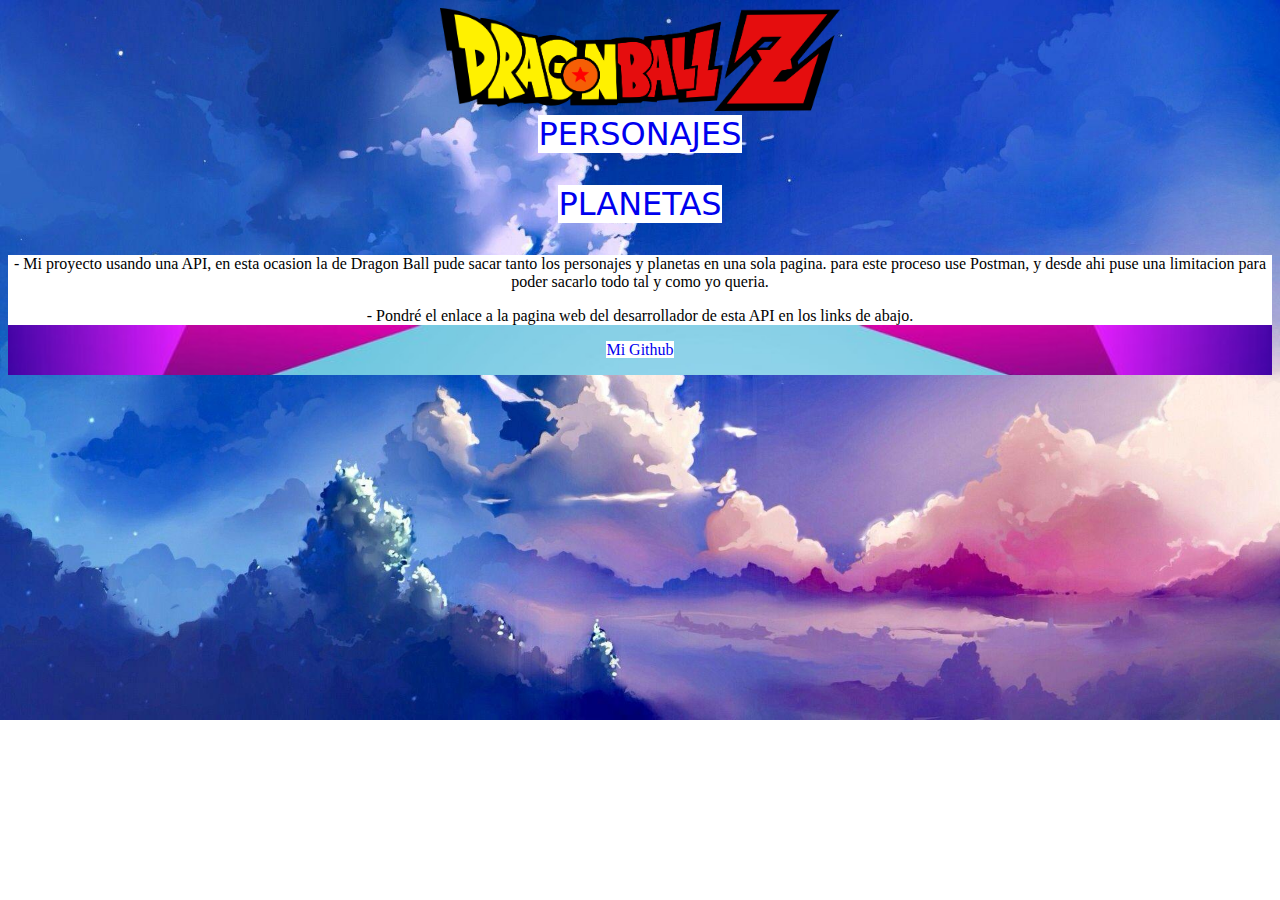
==== index.html @ a78831e7 "Style:HTML" ====
<!DOCTYPE html>
<html lang="es">
<head>
    <meta charset="UTF-8">
    <meta name="viewport" content="width=device-width, initial-scale=1.0">
    <link rel="icon" href="images/favicon/dragonBallIcon.ico" type="image/x-icon">
    <link rel="stylesheet" href="./css/index.css">    
    <title>DragonBall</title>
</head>
<body>
        <img class="title"src="images/portadas/titulo.png" alt="titulo de la pagina">   
<header>
        <a href="characters.html">PERSONAJES</a>
        <p>
        <a href="Planets.html">PLANETAS</a>
        </p>
</header>
<main>
        <p>
        - Mi proyecto usando una API, en esta ocasion la de Dragon Ball pude sacar tanto los personajes y planetas en una sola pagina. para este proceso use Postman, y desde ahi puse una limitacion para poder sacarlo todo tal y como yo queria.
        </p>
        - Pondré el enlace a la pagina web del desarrollador de esta API en los links de abajo.
</main>
<footer>
    <div>
        <p>
        <a href="https://github.com/Leonkeneddy86"> Mi Github
        </p>   
        <a href=""></a>   
    </div>    
</footer>
</body>
</html>
---- css/index.css ----
header{
    font-family: system-ui, -apple-system, BlinkMacSystemFont, 'Segoe UI', Roboto, Oxygen, Ubuntu, Cantarell, 'Open Sans', 'Helvetica Neue', sans-serif;
    font-size: xx-large;
}
  
body{
    align-content: center;
    text-align: center;
    background-image: url(../images/portadas/portada.png);
    background-size: cover;
    background-repeat: no-repeat;
}

footer{
    align-content: center;
    text-align: center;
    background-size: cover;
    background-repeat: no-repeat;
    background-image: url(../images/footer/footer.jpg)
    

}

main{
    text-decoration: none;
    background-color: white;
}

.logo{
    width: 25px;
}

.title{
    width: 400px;
}

a{
text-decoration: none;
background-color: rgb(255, 255, 255);
}
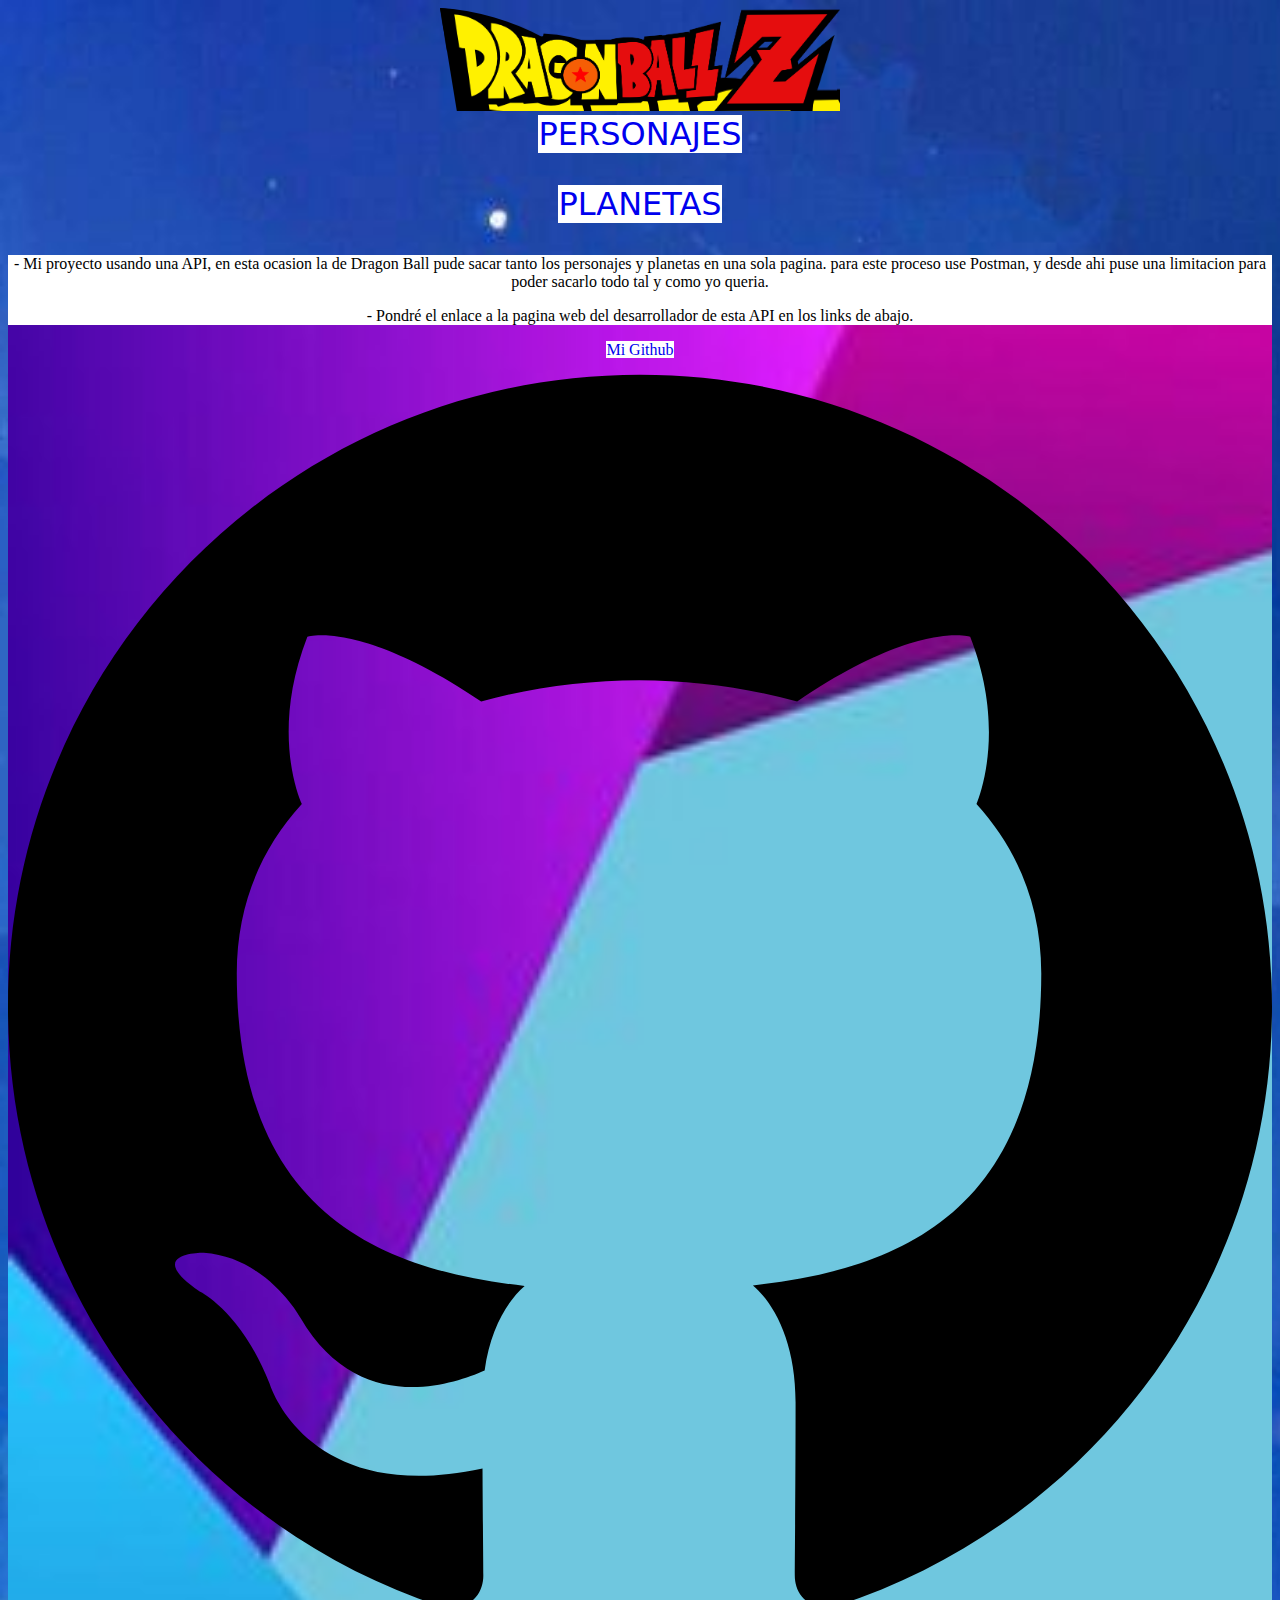
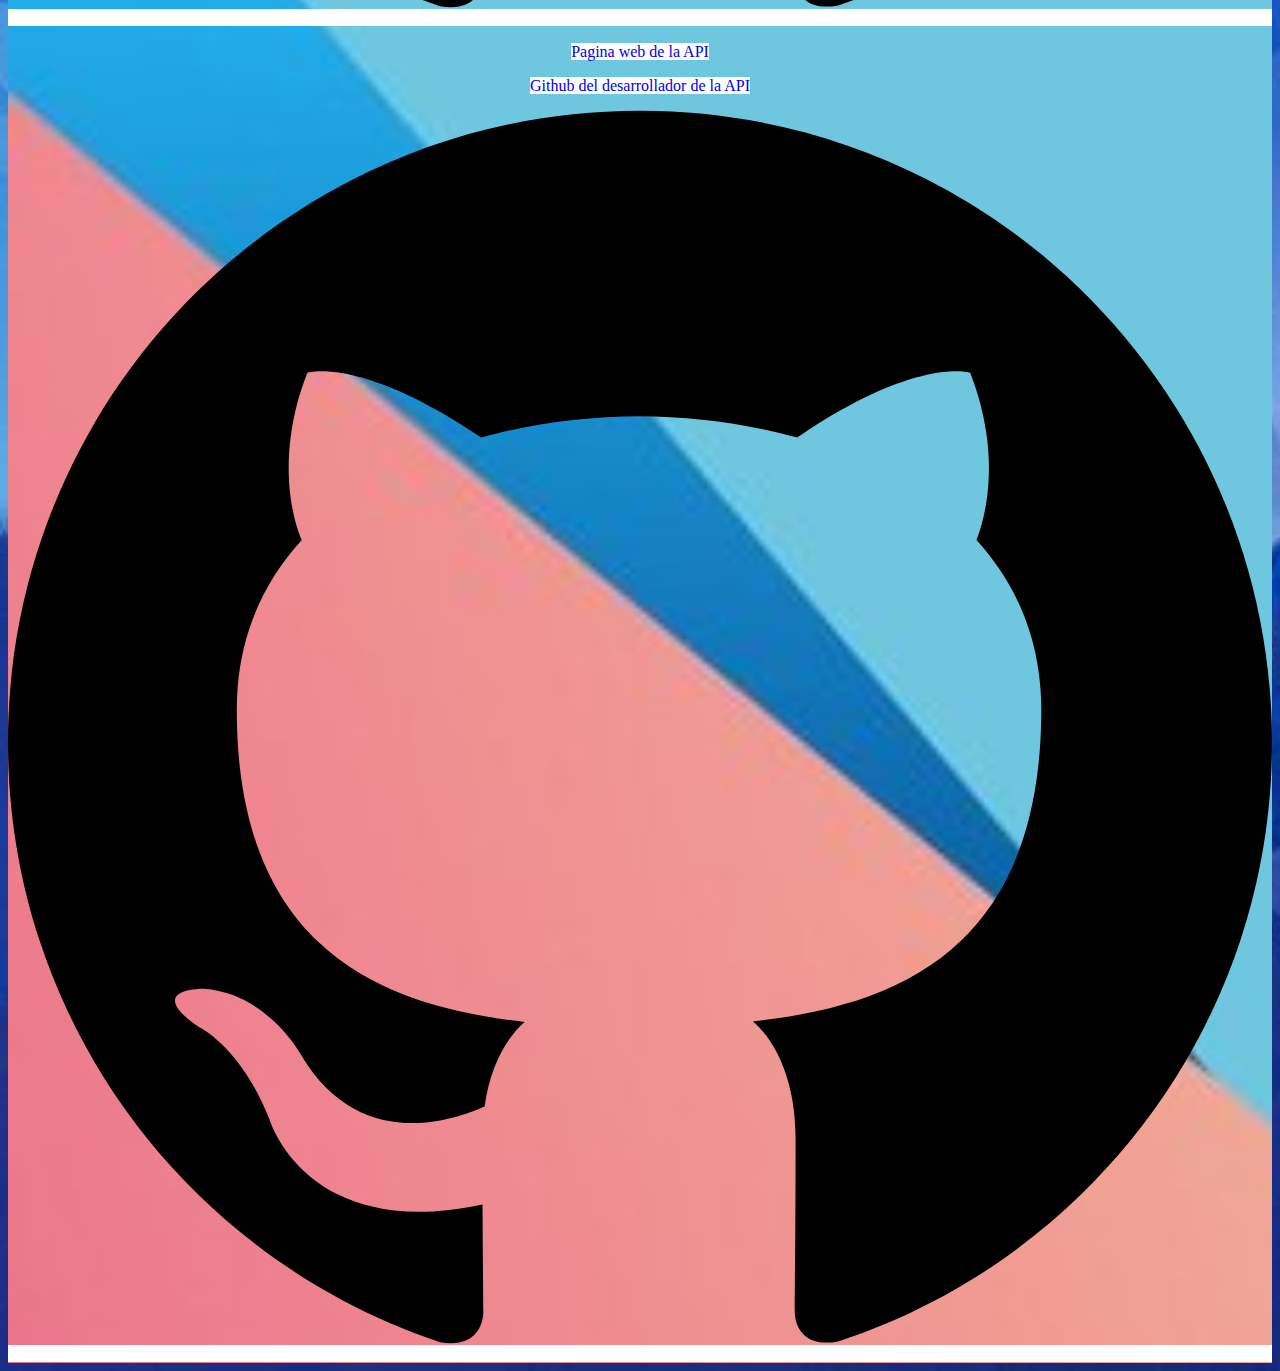
==== commit 85279d91: "feat: added links Github for dev" ====
--- a/index.html
+++ b/index.html
@@ -24,9 +24,14 @@
 <footer>
     <div>
         <p>
-        <a href="https://github.com/Leonkeneddy86"> Mi Github
-        </p>   
-        <a href=""></a>   
+        <a href="https://github.com/Leonkeneddy86"> Mi Github <img class="git" src="images/logo/github.svg" alt="Github de Jonathan">
+        </p>
+        <p>   
+        <a href="https://web.dragonball-api.com/">Pagina web de la API
+        </p>
+        </a>
+        <a href="https://github.com/intentodepirata/api-dragonball">Github del desarrollador de la API <img class="gitdev" src="images/logo/github.svg" alt="Github del desarrollador">
+        </a>   
     </div>    
 </footer>
 </body>
--- a/css/index.css
+++ b/css/index.css
@@ -31,6 +31,7 @@
 }
 
 .title{
+    background-image: url(../images/portadas/titulo.png);
     width: 400px;
 }
 
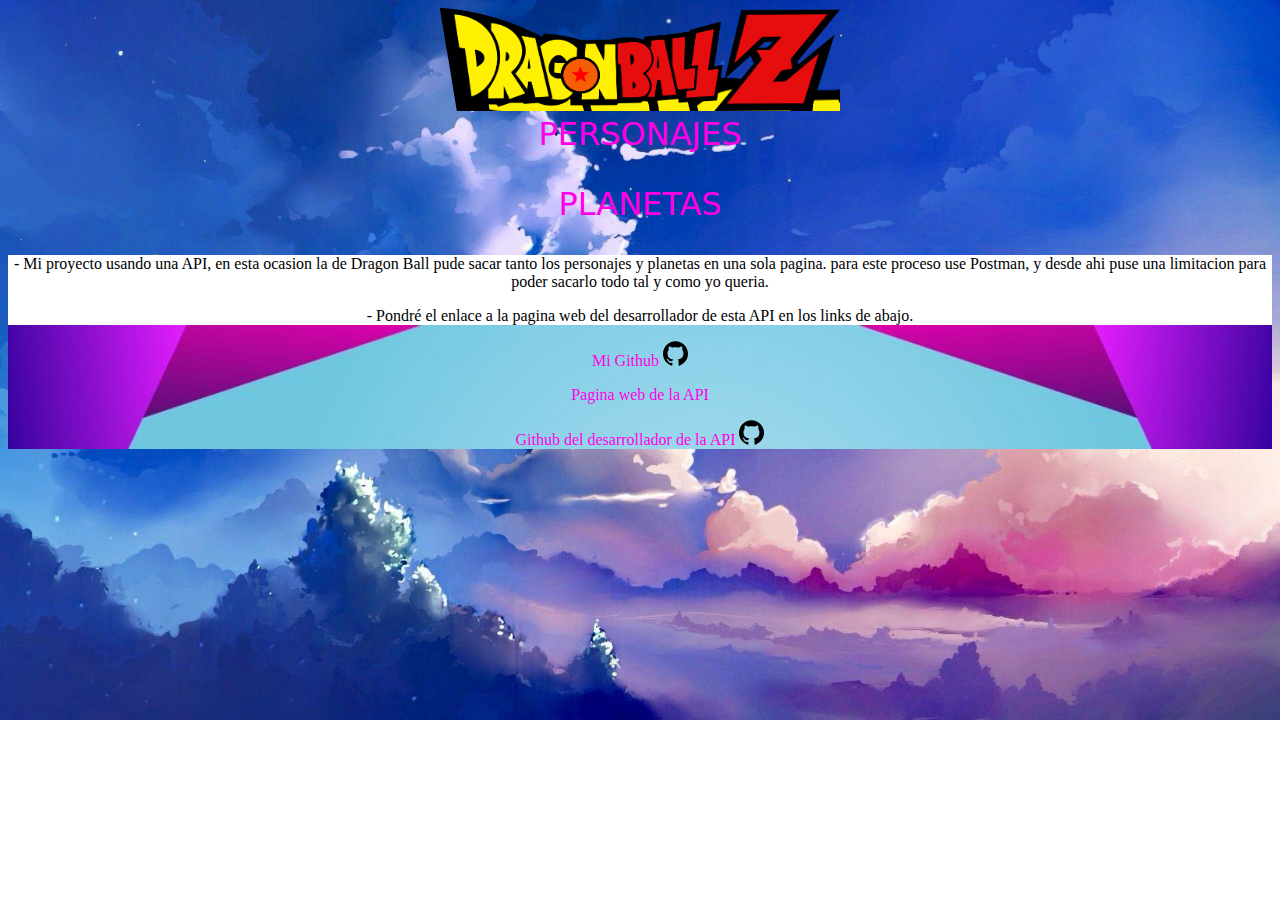
==== commit 2adbc965: "fix: pages" ====
--- a/index.html
+++ b/index.html
@@ -12,7 +12,7 @@
 <header>
         <a href="characters.html">PERSONAJES</a>
         <p>
-        <a href="Planets.html">PLANETAS</a>
+        <a href="planets.html">PLANETAS</a>
         </p>
 </header>
 <main>
--- a/css/index.css
+++ b/css/index.css
@@ -37,6 +37,12 @@
 
 a{
 text-decoration: none;
-background-color: rgb(255, 255, 255);
+color:rgb(255, 0, 230)
 } 
+.git{
+    width: 25px;
+}
 
+.gitdev{
+    width: 25px;
+}
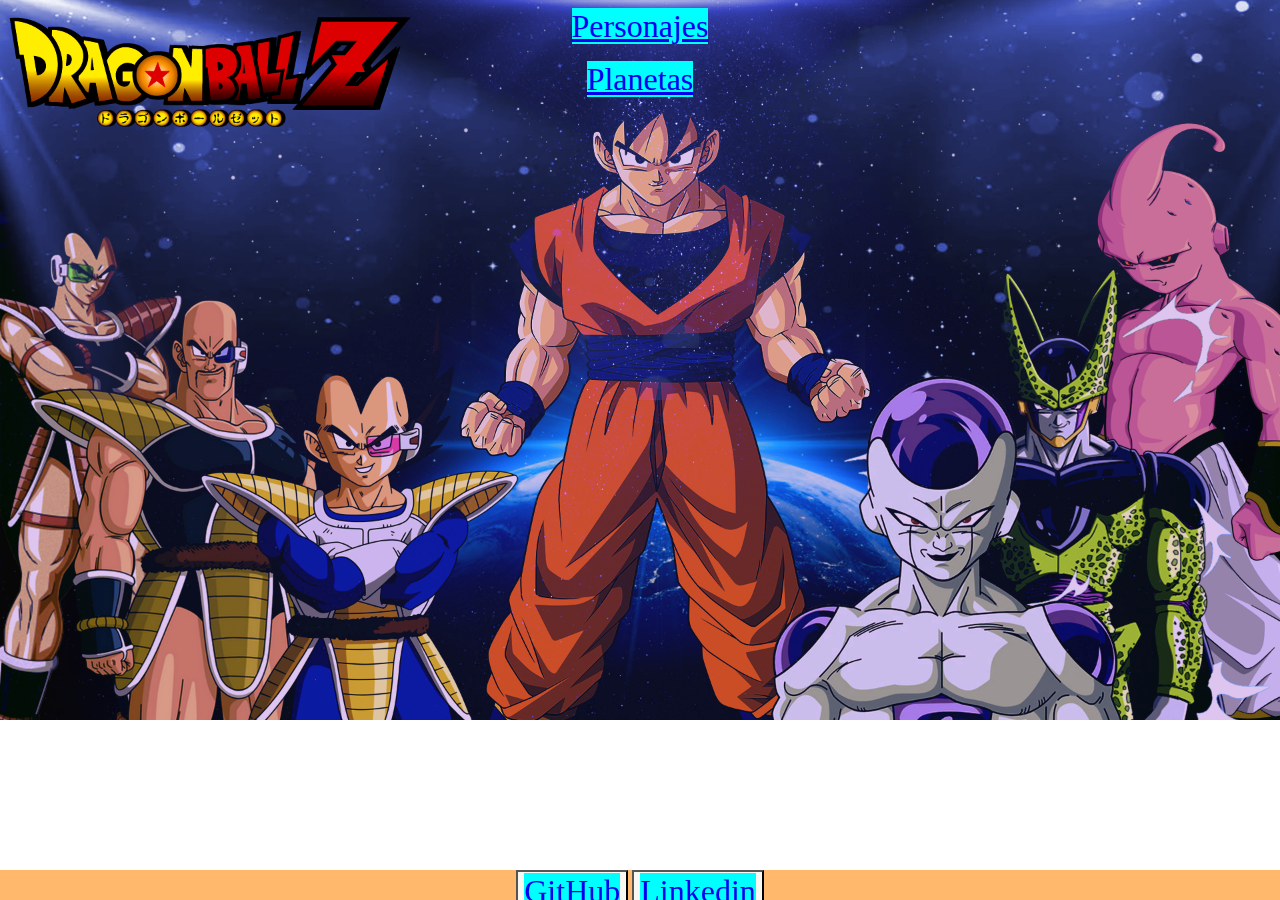
==== commit 00c9f165: "new portade & style css" ====
--- a/index.html
+++ b/index.html
@@ -8,31 +8,42 @@
     <title>DragonBall</title>
 </head>
 <body>
-        <img class="title"src="images/portadas/titulo.png" alt="titulo de la pagina">   
+   
 <header>
-        <a href="characters.html">PERSONAJES</a>
+        <a  href="characters.html">Personajes</a>
         <p>
-        <a href="planets.html">PLANETAS</a>
+    <div>
+         <a  href="Planets.html">Planetas</a>
+    </div>
         </p>
 </header>
 <main>
-        <p>
-        - Mi proyecto usando una API, en esta ocasion la de Dragon Ball pude sacar tanto los personajes y planetas en una sola pagina. para este proceso use Postman, y desde ahi puse una limitacion para poder sacarlo todo tal y como yo queria.
-        </p>
-        - Pondré el enlace a la pagina web del desarrollador de esta API en los links de abajo.
+        
 </main>
-<footer>
-    <div>
-        <p>
-        <a href="https://github.com/Leonkeneddy86"> Mi Github <img class="git" src="images/logo/github.svg" alt="Github de Jonathan">
-        </p>
-        <p>   
-        <a href="https://web.dragonball-api.com/">Pagina web de la API
-        </p>
-        </a>
-        <a href="https://github.com/intentodepirata/api-dragonball">Github del desarrollador de la API <img class="gitdev" src="images/logo/github.svg" alt="Github del desarrollador">
-        </a>   
-    </div>    
-</footer>
+
+<div class="container my-5">
+
+    <footer class="text-center text-lg-start" style="background-color: #FFB86C">
+      <div class="container d-flex justify-content-center py-5">
+        <button type="button" class="btn btn-primary btn-lg btn-floating mx-2" style="background-color: #F8F8F2;">
+          <a class="GitHub" href="https://github.com/Leonkeneddy86">GitHub</a>
+        </button>
+        <button type="button" class="btn btn-primary btn-lg btn-floating mx-2" style="background-color: #F8F8F2;">
+          <a class="Linkedin" href="https://www.linkedin.com/in/leonkeneddy86/">Linkedin</a>
+      </div>
+      
+      <div class="text-center text-white p-3" style="background-color: #F8F8F2">
+        © 2024 Copyright:
+        Telefono: +34 644-12-17-27
+        Correo: <a href="mailto:jonathan19.jtv@gmail.com">Contactame por mi correo</a>
+        Malaga CP: 29150
+      </div>
+    </footer>
+    
+  
+  </div>
+    
+  </div>
+
 </body>
 </html>--- a/css/index.css
+++ b/css/index.css
@@ -1,7 +1,4 @@
-header{
-    font-family: system-ui, -apple-system, BlinkMacSystemFont, 'Segoe UI', Roboto, Oxygen, Ubuntu, Cantarell, 'Open Sans', 'Helvetica Neue', sans-serif;
-    font-size: xx-large;
-}
+
   
 body{
     align-content: center;
@@ -11,38 +8,23 @@
     background-repeat: no-repeat;
 }
 
-footer{
-    align-content: center;
+a{
+    background-color: aqua;
     text-align: center;
-    background-size: cover;
-    background-repeat: no-repeat;
-    background-image: url(../images/footer/footer.jpg)
-    
+    font-family: Georgia, 'Times New Roman', Times, serif;
+    font-size: xx-large;
 
-}
+}   
 
-main{
-    text-decoration: none;
-    background-color: white;
-}
 
-.logo{
-    width: 25px;
-}
+footer {
+    position:fixed;
+    left:0px;
+    bottom:0px;
+    height:30px;
+    width:100%;
+ }
 
-.title{
-    background-image: url(../images/portadas/titulo.png);
-    width: 400px;
-}
 
-a{
-text-decoration: none;
-color:rgb(255, 0, 230)
-} 
-.git{
-    width: 25px;
-}
 
-.gitdev{
-    width: 25px;
-}
+ 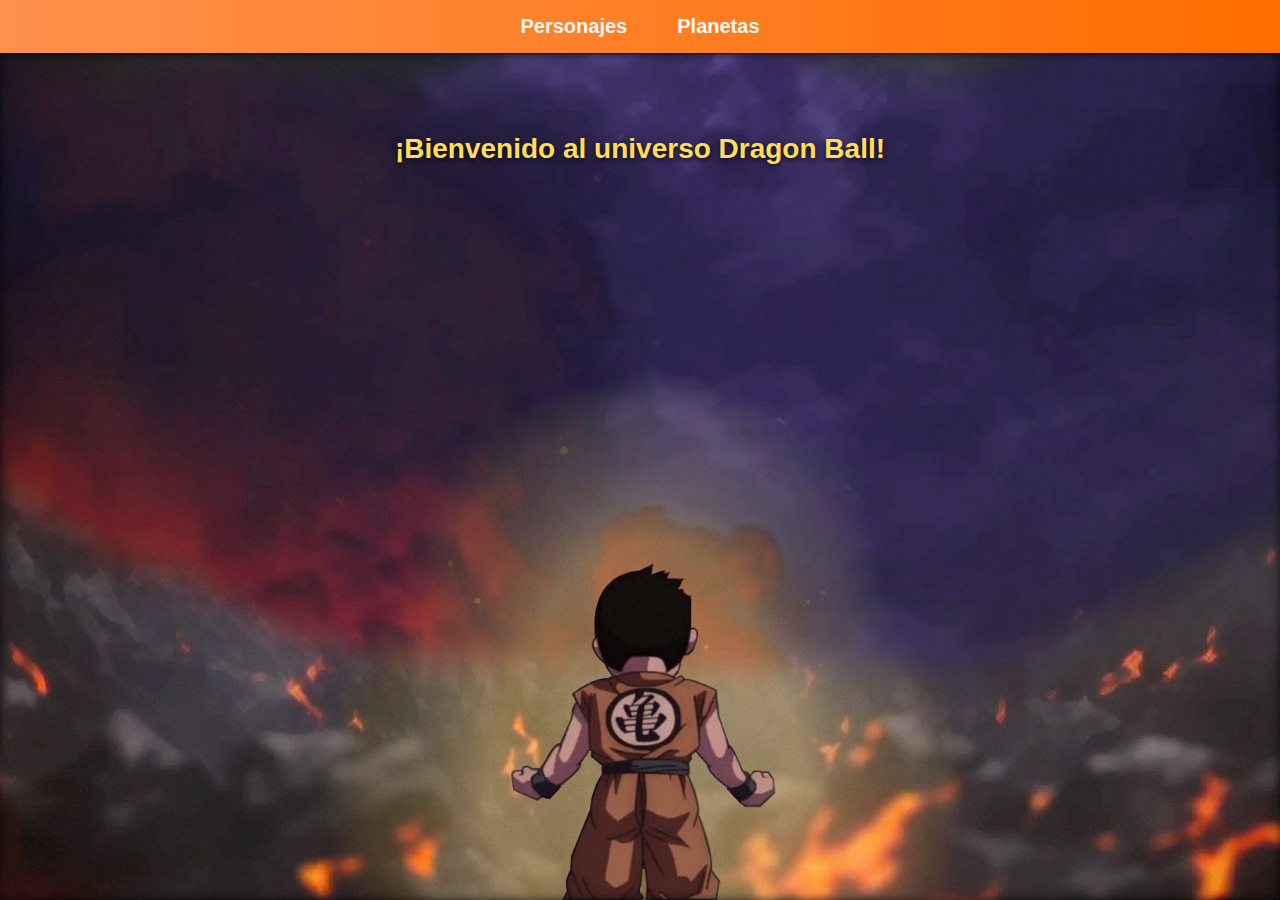
==== commit da75fdc8: "Refactor:new css new html" ====
--- a/index.html
+++ b/index.html
@@ -8,42 +8,18 @@
     <title>DragonBall</title>
 </head>
 <body>
-   
-<header>
-        <a  href="characters.html">Personajes</a>
-        <p>
-    <div>
-         <a  href="Planets.html">Planetas</a>
-    </div>
-        </p>
-</header>
-<main>
-        
-</main>
+    <header>
+        <nav>
+            <ul>
+                <li><a href="characters.html">Personajes</a></li>
+                <li><a href="Planets.html">Planetas</a></li>
+            </ul>
+        </nav>
+    </header>
 
-<div class="container my-5">
-
-    <footer class="text-center text-lg-start" style="background-color: #FFB86C">
-      <div class="container d-flex justify-content-center py-5">
-        <button type="button" class="btn btn-primary btn-lg btn-floating mx-2" style="background-color: #F8F8F2;">
-          <a class="GitHub" href="https://github.com/Leonkeneddy86">GitHub</a>
-        </button>
-        <button type="button" class="btn btn-primary btn-lg btn-floating mx-2" style="background-color: #F8F8F2;">
-          <a class="Linkedin" href="https://www.linkedin.com/in/leonkeneddy86/">Linkedin</a>
-      </div>
-      
-      <div class="text-center text-white p-3" style="background-color: #F8F8F2">
-        © 2024 Copyright:
-        Telefono: +34 644-12-17-27
-        Correo: <a href="mailto:jonathan19.jtv@gmail.com">Contactame por mi correo</a>
-        Malaga CP: 29150
-      </div>
-    </footer>
+    <main>
+        <!-- Contenido principal aquí -->
+    </main>
     
-  
-  </div>
-    
-  </div>
-
 </body>
-</html>+</html>
--- a/css/index.css
+++ b/css/index.css
@@ -1,30 +1,91 @@
 
-  
-body{
-    align-content: center;
-    text-align: center;
-    background-image: url(../images/portadas/portada.png);
-    background-size: cover;
-    background-repeat: no-repeat;
+* {
+    margin: 0;
+    padding: 0;
+    box-sizing: border-box;
 }
 
-a{
-    background-color: aqua;
-    text-align: center;
-    font-family: Georgia, 'Times New Roman', Times, serif;
-    font-size: xx-large;
-
-}   
+body {
+    font-family: 'Segoe UI', Tahoma, Geneva, Verdana, sans-serif;
+    background-color: #1f1f1f; /* Fondo oscuro */
+    color: #f8f8f2; /* Texto claro */
+    display: flex;
+    flex-direction: column;
+    min-height: 100vh;
+}
 
 
-footer {
-    position:fixed;
-    left:0px;
-    bottom:0px;
-    height:30px;
-    width:100%;
- }
+header {
+    background: linear-gradient(90deg, #ff914d, #ff6d00); /* Degradado */
+    padding: 15px 0;
+    box-shadow: 0 2px 4px rgba(0, 0, 0, 0.5);
+}
+
+header nav ul {
+    list-style: none;
+    display: flex;
+    justify-content: center;
+    gap: 30px;
+}
+
+header nav ul li a {
+    text-decoration: none;
+    color: #f8f8f2;
+    font-size: 20px;
+    font-weight: bold;
+    transition: all 0.3s ease;
+    padding: 5px 10px;
+}
+
+header nav ul li a:hover {
+    color: #1f1f1f;
+    background-color: #ffdd57;
+    border-radius: 5px;
+    box-shadow: 0 4px 8px rgba(255, 221, 87, 0.5);
+}
 
 
+main {
+    flex: 1; /* Empuja el footer hacia abajo */
+    padding: 50px 20px;
+    text-align: center;
+    background: url(../images/portadas/portada.png) no-repeat center center/cover;
+    color: #fff;
+    font-size: 24px;
+    font-weight: 500;
+    box-shadow: inset 0 0 10px rgba(0, 0, 0, 0.7);
+}
 
- +main::after {
+    content: "¡Bienvenido al universo Dragon Ball!";
+    display: block;
+    margin-top: 30px;
+    font-size: 28px;
+    font-weight: bold;
+    color: #ffdd57;
+    text-shadow: 0 2px 5px rgba(0, 0, 0, 0.7);
+}
+
+.text-white {
+    color: #f8f8f2;
+}
+
+.container {
+    max-width: 1200px;
+    margin: 0 auto;
+    padding: 0 15px;
+}
+
+
+@media (max-width: 768px) {
+    header nav ul {
+        flex-direction: column;
+        gap: 15px;
+    }
+
+    main {
+        font-size: 18px;
+    }
+
+    
+}
